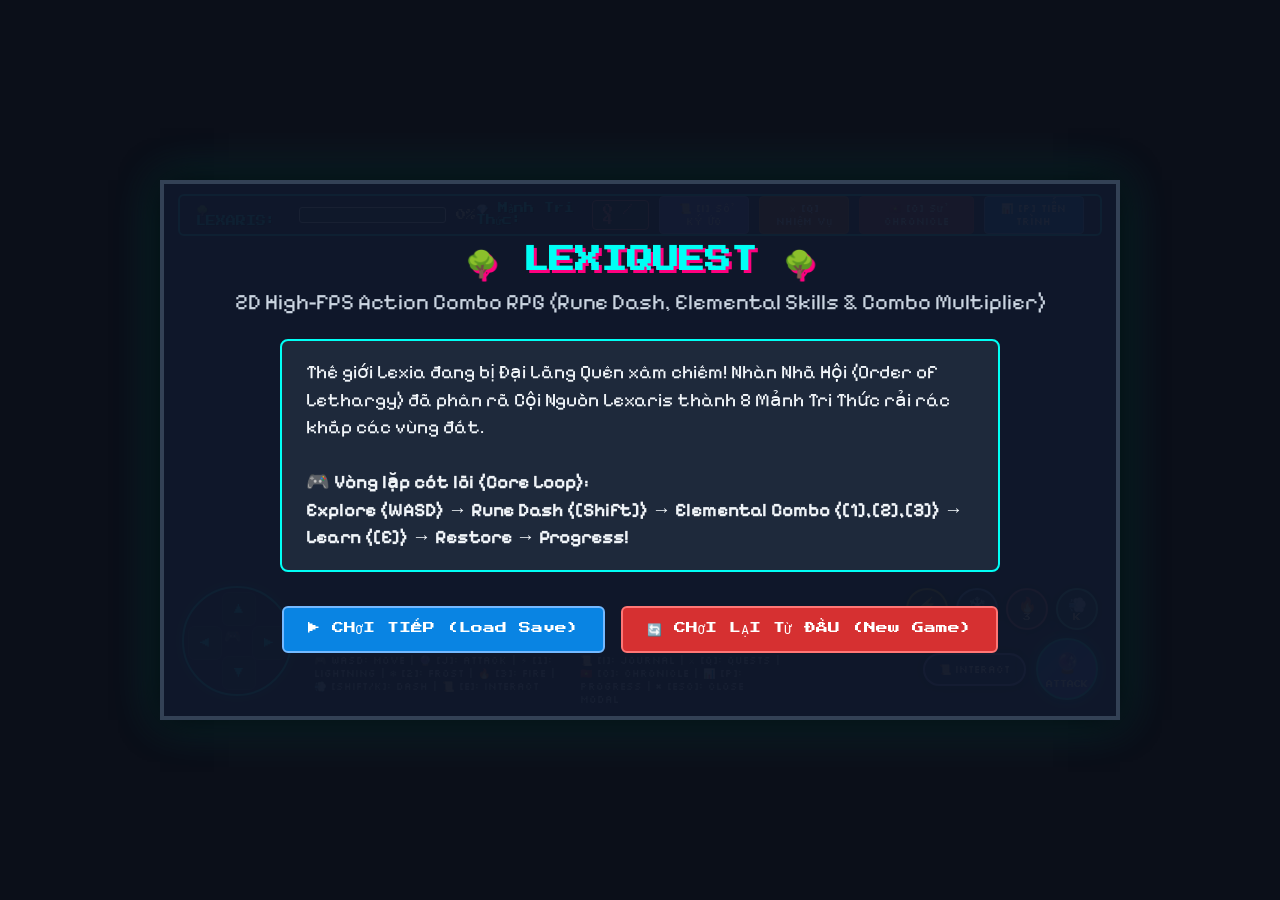
==== index.html @ 3aebe2f2 "feat: LexiQuest RPG mobile and desktop release with touch controls" ====
<!DOCTYPE html>
<html lang="vi">
<head>
    <meta charset="UTF-8">
    <meta name="viewport" content="width=device-width, initial-scale=1.0">
    <title>LexiQuest: Echoes of Knowledge - 2D Active Action RPG Combo (60FPS)</title>
    <link rel="stylesheet" href="styles/base.css">
    <link rel="stylesheet" href="styles/game.css">
    <link rel="preconnect" href="https://fonts.googleapis.com">
    <link rel="preconnect" href="https://fonts.gstatic.com" crossorigin>
    <link href="https://fonts.googleapis.com/css2?family=Pixelify+Sans:wght@400;600;700&family=Press+Start+2P&family=Silkscreen&family=VT323&display=swap" rel="stylesheet">
</head>
<body>
    <div id="game-container">
        <!-- Top HUD Bar -->
        <div id="hud-top">
            <div class="hud-item" onclick="toggleProgressModal()" style="cursor: pointer;" title="Nhấp để xem Tiến Trình">
                <span class="hud-label">🌳 LEXARIS:</span>
                <div class="tree-progress-container">
                    <div id="tree-progress-bar" class="tree-progress-fill"></div>
                </div>
                <span id="tree-pct-text">0%</span>
            </div>

            <div class="hud-item">
                <span id="shards-counter-item" onclick="toggleProgressModal()" style="cursor: pointer; display: flex; align-items: center; gap: 6px;" title="Nhấp để xem Tiến Trình">
                    <span class="hud-label">💎 Mảnh Tri Thức:</span>
                    <span id="shards-counter" class="shards-badge">0 / 8</span>
                </span>
                <button onclick="toggleJournal()" class="pixel-btn-hud">📜 [I] Sổ Ký Ức</button>
                <button onclick="toggleQuestModal()" class="pixel-btn-hud gold">⚔️ [Q] Nhiệm Vụ</button>
                <button onclick="toggleChronicleModal()" class="pixel-btn-hud red">🇻🇳 [C] Sử Chronicle</button>
                <button onclick="toggleProgressModal()" class="pixel-btn-hud blue">📊 [P] Tiến Trình</button>
            </div>
        </div>

        <!-- Main Canvas Viewport (960x540 px) -->
        <canvas id="gameCanvas" width="960" height="540"></canvas>

        <!-- On-Screen Action & Movement Touch Controls (Separate Left D-Pad & Right Skills/Actions) -->
        <div id="virtual-controls">
            <!-- Left Side: Movement D-Pad -->
            <div class="virtual-dpad-container">
                <button id="vbtn-up" class="dpad-btn dpad-up" title="Lên [W]">▲</button>
                <button id="vbtn-left" class="dpad-btn dpad-left" title="Trái [A]">◀</button>
                <div class="dpad-center">🎮</div>
                <button id="vbtn-right" class="dpad-btn dpad-right" title="Phải [D]">▶</button>
                <button id="vbtn-down" class="dpad-btn dpad-down" title="Xuống [S]">▼</button>
            </div>

            <!-- Right Side: Skills & Action Buttons Bar -->
            <div class="virtual-actions-container">
                <!-- Skill Row -->
                <div class="skills-row">
                    <button id="vbtn-skill1" class="btn-skill-round skill-lightning" title="Chiêu [1]: Sét">
                        <span class="skill-icon">⚡</span>
                        <span id="vbtn-skill1-cd" class="skill-label">1</span>
                    </button>
                    <button id="vbtn-skill2" class="btn-skill-round skill-frost" title="Chiêu [2]: Băng">
                        <span class="skill-icon">❄️</span>
                        <span id="vbtn-skill2-cd" class="skill-label">2</span>
                    </button>
                    <button id="vbtn-skill3" class="btn-skill-round skill-fire" title="Chiêu [3]: Bão Lửa">
                        <span class="skill-icon">🔥</span>
                        <span id="vbtn-skill3-cd" class="skill-label">3</span>
                    </button>
                    <button id="vbtn-dash" class="btn-skill-round skill-dash" title="Lướt Dash [Shift]">
                        <span class="skill-icon">💨</span>
                        <span id="vbtn-dash-cd" class="skill-label">K</span>
                    </button>
                </div>

                <!-- Main Action Row -->
                <div class="actions-row">
                    <button id="vbtn-interact" class="btn-action-round action-interact" title="Tương tác [E]">
                        <span class="action-icon">📜</span>
                        <span class="action-label">Interact</span>
                    </button>
                    <button id="vbtn-attack" class="btn-action-round action-attack-main" title="Bắn phép [J]">
                        <span class="action-icon">🔮</span>
                        <span class="action-label">ATTACK</span>
                    </button>
                </div>
            </div>
        </div>

        <!-- Title Screen / Màn Hình Chờ Chọn Chơi Tiếp Hoặc Chơi Lại Từ Đầu -->
        <div id="campaign-select" class="overlay-panel">
            <h1 class="pixel-title">🌳 LEXIQUEST 🌳</h1>
            <p class="pixel-subtitle">2D High-FPS Action Combo RPG (Rune Dash, Elemental Skills & Combo Multiplier)</p>

            <div class="intro-box">
                <p>Thế giới Lexia đang bị Đại Lãng Quên xâm chiếm! Nhàn Nhã Hội (Order of Lethargy) đã phân rã Cội Nguồn Lexaris thành 8 Mảnh Tri Thức rải rác khắp các vùng đất.</p>
                <br>
                <p>🎮 <b>Vòng lặp cốt lõi (Core Loop):</b></p>
                <p><b>Explore (WASD)</b> → <b>Rune Dash ([Shift])</b> → <b>Elemental Combo ([1],[2],[3])</b> → <b>Learn ([E])</b> → <b>Restore</b> → <b>Progress!</b></p>
            </div>

            <div style="display: flex; gap: 16px; margin-top: 10px;">
                <button onclick="continueGame()" class="pixel-btn green-large" style="background: #0984e3; border-color: #74b9ff;">▶️ CHƠI TIẾP (Load Save)</button>
                <button onclick="startNewGame()" class="pixel-btn green-large" style="background: #d63031; border-color: #ff7675;">🔄 CHƠI LẠI TỪ ĐẦU (New Game)</button>
            </div>
        </div>

        <!-- GameOver Screen / Màn Hình Khi Máu Về 0 Chơi Lại Từ Đầu -->
        <div id="gameover-modal" class="overlay-panel hidden">
            <h1 class="pixel-title" style="color: #ff0055; text-shadow: 3px 3px #000;">💀 GAME OVER 💀</h1>
            <p class="pixel-subtitle" style="color: #ff7675;">Kaelen đã kiệt sức trước sự tấn công của Hội Nhàn Nhã!</p>

            <div class="intro-box" style="border-color: #ff0055; text-align: center;">
                <p>Máu (HP) của Kaelen đã về 0! Theo quy tắc sinh tồn phiêu lưu, cậu phải hồi phục sức mạnh và **CHƠI LẠI TỪ ĐẦU**!</p>
            </div>

            <button onclick="startNewGame()" class="pixel-btn green-large" style="background: #d63031; border-color: #ff7675; margin-top: 12px;">🔄 CHƠI LẠI TỪ ĐẦU (Restart Journey)</button>
        </div>

        <!-- Lore & Shard Journal Modal -->
        <div id="journal-modal" class="overlay-panel hidden" onclick="if(event.target===this) toggleJournal()">
            <div class="modal-box">
                <div class="modal-header">
                    <h2>📜 SỔ KÝ ỨC & CỔ TỰ RUNE LEXARIS</h2>
                    <button onclick="toggleJournal()" class="pixel-btn-close">✖ Khép Sổ</button>
                </div>
                <div id="journal-content-list" class="modal-body">
                    <!-- Dynamic list of shards & canon lore -->
                </div>
            </div>
        </div>

        <!-- Quest Log Modal -->
        <div id="quest-modal" class="overlay-panel hidden" onclick="if(event.target===this) toggleQuestModal()">
            <div class="modal-box quest-style">
                <div class="modal-header">
                    <h2>⚔️ NHẬT KÝ NHIỆM VỤ (QUEST LOG)</h2>
                    <button onclick="toggleQuestModal()" class="pixel-btn-close">✖ Đóng</button>
                </div>
                <div id="quest-content-list" class="modal-body">
                    <div class="card-item active">
                        <div class="card-title">🌟 Nhiệm Vụ Chính: Khôi Phục Cội Nguồn Lexaris</div>
                        <div class="card-desc">Thu thập đủ 8 Mảnh Tri Thức rải rác khắp các vùng đất để thắp sáng Cội Nguồn Lexaris lên 100%.</div>
                    </div>
                    <div class="card-item">
                        <div class="card-title">🇻🇳 Nhiệm Vụ Phụ: Hào Khí Non Sông cùng Sử</div>
                        <div class="card-desc">Giải mã Mảnh Ký Ức Bạch Đằng Giang 938 & Điện Diên Hồng để giải cứu cõi Ký Ức Việt Nam khỏi Oblivitas.</div>
                    </div>
                    <div class="card-item">
                        <div class="card-title">📜 Nhiệm Vụ Phụ: Cổ Tự Rune S-V-O cùng Lex</div>
                        <div class="card-desc">Khôi phục các Rune Ngôn Từ để liên kết lại cấu trúc tri thức bị Nhàn Nhã Hội đánh gãy.</div>
                    </div>
                </div>
            </div>
        </div>

        <!-- History Chronicle Modal (Đại Sử Việt) -->
        <div id="chronicle-modal" class="overlay-panel hidden" onclick="if(event.target===this) toggleChronicleModal()">
            <div class="modal-box chronicle-style">
                <div class="modal-header">
                    <h2>🇻🇳 ĐẠI SỬ VIỆT - CHRONICLE KÝ ỨC</h2>
                    <button onclick="toggleChronicleModal()" class="pixel-btn-close">✖ Đóng</button>
                </div>
                <div id="chronicle-content-list" class="modal-body">
                    <!-- Dynamic list of history anchors & source references -->
                </div>
            </div>
        </div>

        <!-- Lexaris Progress Modal (Màn Hình Tiến Trình) -->
        <div id="progress-modal" class="overlay-panel hidden" onclick="if(event.target===this) toggleProgressModal()">
            <div class="modal-box progress-style">
                <div class="modal-header">
                    <h2>📊 TIẾN TRÌNH KHÔI PHỤC CỘI NGUỒN LEXARIS</h2>
                    <button onclick="toggleProgressModal()" class="pixel-btn-close">✖ Đóng</button>
                </div>
                <div id="progress-content-list" class="modal-body">
                    <!-- Dynamic list of stage & shard progress -->
                </div>
            </div>
        </div>

        <!-- UI Overlay for Dialogue System -->
        <div id="dialogue-box" class="pixel-box hidden">
            <div class="dialogue-header">
                <div id="avatar" class="portrait su"></div>
                <span id="speaker-name">Tên Nhân Vật</span>
            </div>
            <div id="dialogue-text" class="dialogue-content">Nội dung hội thoại...</div>
            <div class="dialogue-prompt">Bấm [Space] hoặc [Click] để tiếp tục ▼</div>
        </div>

        <!-- UI Overlay for Echo Resonance Battle Puzzle -->
        <div id="battle-modal" class="pixel-box lesson-overlay hidden">
            <div class="lesson-header">
                <div class="lesson-title">⚡ ECHO RESONANCE TRIAL ⚡</div>
                <div class="enemy-info">
                    <span id="enemy-name">Mảnh Tri Thức Bị Niêm Phong</span>
                </div>
            </div>

            <div id="battle-question" class="lesson-question">
                Nội dung câu hỏi thử thách Rune...
            </div>

            <div id="battle-options" class="lesson-options">
                <!-- Dynamic options generated by JS -->
            </div>

            <div id="battle-feedback" class="lesson-feedback hidden"></div>
        </div>

        <!-- Controls HUD Overlay -->
        <div id="hud-controls">
            <span>🎮 WASD: Move | 🔮 [J]: Attack | ⚡ [1]: Lightning | ❄️ [2]: Frost | 🔥 [3]: Fire | 💨 [Shift/K]: Dash | 📜 [E]: Interact</span>
            <span>📜 [I]: Journal | ⚔️ [Q]: Quests | 🇻🇳 [C]: Chronicle | 📊 [P]: Progress | ✖ [Esc]: Close Modal</span>
        </div>
    </div>

    <!-- Standalone Script Bundle (Direct File:// Protocol Compatibility without HTTP Server) -->
    <script src="js/gameBundle.js"></script>
</body>
</html>
---- styles/base.css ----
/* LexiQuest Base CSS: Reset, Typography & Pixel Ratio */
* {
    box-sizing: border-box;
    margin: 0;
    padding: 0;
    user-select: none;
}

html, body {
    width: 100%;
    height: 100%;
    background-color: #0b0f19;
    color: #f1f5f9;
    font-family: 'Pixelify Sans', sans-serif;
    display: flex;
    justify-content: center;
    align-items: center;
    overflow: hidden;
}

/* Crisp Pixel Art Image Scaling */
canvas, img, svg {
    image-rendering: pixelated;
    image-rendering: crisp-edges;
    image-rendering: -moz-crisp-edges;
}
---- styles/game.css ----
#game-container {
    position: relative;
    width: 960px;
    height: 540px;
    max-width: 100vw;
    max-height: 100vh;
    aspect-ratio: 16 / 9;
    border: 4px solid #334155;
    box-shadow: 0 0 35px rgba(0, 0, 0, 0.95), 0 0 45px rgba(0, 255, 245, 0.2);
    background-color: #0f172a;
    overflow: hidden;
    touch-action: none;
}

#gameCanvas {
    width: 100%;
    height: 100%;
    display: block;
}

/* Top HUD Bar */
#hud-top {
    position: absolute;
    top: 10px;
    left: 14px;
    right: 14px;
    height: 42px;
    background: rgba(15, 23, 42, 0.92);
    border: 2px solid #00fff5;
    border-radius: 6px;
    display: flex;
    justify-content: space-between;
    align-items: center;
    padding: 0 16px;
    z-index: 40;
}

.hud-item {
    display: flex;
    align-items: center;
    gap: 10px;
}

.hud-label {
    font-family: 'Press Start 2P', monospace;
    font-size: 10px;
    color: #00fff5;
    text-shadow: 1px 1px #000;
}

.tree-progress-container {
    width: 160px;
    height: 16px;
    background: #1e293b;
    border: 1px solid #fff;
    border-radius: 3px;
    overflow: hidden;
}

.tree-progress-fill {
    width: 0%;
    height: 100%;
    background: linear-gradient(to right, #6c5ce7, #00cec9, #ffeaa7);
    transition: width 0.5s ease-in-out;
}

#tree-pct-text {
    font-family: 'Press Start 2P', monospace;
    font-size: 10px;
    color: #ffeaa7;
}

.shards-badge {
    font-family: 'Press Start 2P', monospace;
    font-size: 10px;
    color: #ff7675;
    background: #1e293b;
    padding: 4px 10px;
    border-radius: 4px;
    border: 1px solid #ff7675;
}

.pixel-btn-hud {
    font-family: 'Silkscreen', monospace;
    font-size: 10px;
    background: #6c5ce7;
    color: #fff;
    border: 1px solid #a29bfe;
    padding: 5px 10px;
    border-radius: 4px;
    cursor: pointer;
    transition: transform 0.15s, background 0.15s;
}

.pixel-btn-hud.gold { background: #d35400; border-color: #e67e22; }
.pixel-btn-hud.blue { background: #0984e3; border-color: #74b9ff; }
.pixel-btn-hud.red { background: #c0392b; border-color: #e74c3c; }

.pixel-btn-hud:hover {
    filter: brightness(1.2);
    transform: scale(1.05);
}

/* Modal Overlay Panels */
.overlay-panel {
    position: absolute;
    top: 0;
    left: 0;
    width: 100%;
    height: 100%;
    background: rgba(15, 23, 42, 0.96);
    display: flex;
    flex-direction: column;
    align-items: center;
    justify-content: center;
    z-index: 100;
    padding: 30px;
    text-align: center;
}

.modal-box {
    background: #0f172a;
    border: 4px solid #6c5ce7;
    border-radius: 8px;
    width: 780px;
    height: 440px;
    display: flex;
    flex-direction: column;
    padding: 20px;
    box-shadow: 0 0 30px rgba(108, 92, 231, 0.45);
}

.modal-box.quest-style { border-color: #d35400; }
.modal-box.chronicle-style { border-color: #e74c3c; }

.modal-header {
    display: flex;
    justify-content: space-between;
    align-items: center;
    border-bottom: 2px solid #6c5ce7;
    padding-bottom: 10px;
    margin-bottom: 14px;
}

.modal-header h2 {
    font-family: 'Press Start 2P', monospace;
    font-size: 13px;
    color: #ffeaa7;
}

.pixel-btn-close {
    font-family: 'Silkscreen', monospace;
    font-size: 11px;
    background: #d63031;
    color: #fff;
    border: none;
    padding: 6px 12px;
    border-radius: 4px;
    cursor: pointer;
}

.modal-body {
    flex-grow: 1;
    overflow-y: auto;
    display: flex;
    flex-direction: column;
    gap: 12px;
    padding-right: 6px;
}

.card-item {
    background: #1e293b;
    border: 2px solid #334155;
    border-radius: 6px;
    padding: 12px 16px;
    text-align: left;
}

.card-item.active {
    border-color: #00fff5;
    background: rgba(0, 255, 245, 0.06);
}

.card-title {
    font-family: 'Pixelify Sans', sans-serif;
    font-size: 19px;
    font-weight: 700;
    color: #00fff5;
    margin-bottom: 4px;
}

.card-desc {
    font-size: 17px;
    color: #cbd5e1;
    line-height: 1.4;
}

/* Dialogue Box Overlay */
#dialogue-box {
    position: absolute;
    bottom: 18px;
    left: 24px;
    right: 24px;
    height: 140px;
    background: rgba(15, 23, 42, 0.96);
    border: 3px solid #00fff5;
    border-radius: 6px;
    z-index: 50;
    display: flex;
    flex-direction: column;
    justify-content: space-between;
    padding: 14px;
    cursor: pointer;
}

.dialogue-header {
    display: flex;
    align-items: center;
    gap: 12px;
    border-bottom: 1px solid #334155;
    padding-bottom: 6px;
}

.portrait {
    width: 32px;
    height: 32px;
    border-radius: 4px;
    border: 2px solid #fff;
}

.portrait.kaelen { background-color: #4e54c8; }
.portrait.lex { background-color: #00fff5; }
.portrait.su { background-color: #ff9900; }
.portrait.oblivitas { background-color: #800080; }

#speaker-name {
    font-family: 'Press Start 2P', monospace;
    font-size: 11px;
    color: #f8b500;
}

.dialogue-content {
    font-family: 'Pixelify Sans', sans-serif;
    font-size: 20px;
    line-height: 1.4;
    color: #ffffff;
    flex-grow: 1;
    margin-top: 8px;
}

.dialogue-prompt {
    font-family: 'Silkscreen', monospace;
    font-size: 11px;
    color: #00fff5;
    text-align: right;
    animation: blink 1s infinite;
}

@keyframes blink {
    0%, 100% { opacity: 1; }
    50% { opacity: 0.3; }
}

/* Lesson / Quiz Panel Overlay */
.lesson-overlay {
    position: absolute;
    top: 50px;
    left: 60px;
    right: 60px;
    bottom: 40px;
    background: rgba(15, 23, 42, 0.97);
    border: 4px solid #ff0055;
    border-radius: 8px;
    z-index: 60;
    display: flex;
    flex-direction: column;
    gap: 14px;
    padding: 18px;
}

.lesson-header {
    display: flex;
    justify-content: space-between;
    align-items: center;
    border-bottom: 2px solid #ff0055;
    padding-bottom: 10px;
}

.lesson-title {
    font-size: 12px;
    color: #ff0055;
    font-family: 'Press Start 2P', monospace;
}

.lesson-question {
    font-family: 'Pixelify Sans', sans-serif;
    font-size: 21px;
    color: #ffff00;
    line-height: 1.45;
    background: #0f172a;
    padding: 12px;
    border-radius: 4px;
    border-left: 4px solid #00fff5;
}

.lesson-options {
    display: flex;
    flex-direction: column;
    gap: 10px;
}

.lesson-btn {
    background: #1e293b;
    border: 2px solid #334155;
    color: #fff;
    font-family: 'Pixelify Sans', sans-serif;
    font-size: 19px;
    padding: 10px 14px;
    text-align: left;
    cursor: pointer;
    border-radius: 4px;
    transition: background 0.2s, border-color 0.2s;
}

.lesson-btn:hover {
    background: #0f3460;
    border-color: #00fff5;
    color: #00fff5;
}

.lesson-feedback {
    font-family: 'Pixelify Sans', sans-serif;
    font-size: 19px;
    padding: 10px;
    border-radius: 4px;
    text-align: center;
}

.lesson-feedback.correct {
    background: rgba(0, 255, 128, 0.2);
    color: #00ff80;
    border: 1px solid #00ff80;
}

.lesson-feedback.wrong {
    background: rgba(255, 0, 85, 0.2);
    color: #ff0055;
    border: 1px solid #ff0055;
}

/* Controls Overlay Hints */
#hud-controls {
    position: absolute;
    bottom: 6px;
    left: 140px;
    right: 320px;
    display: flex;
    justify-content: center;
    gap: 12px;
    font-family: 'Silkscreen', monospace;
    font-size: 10px;
    color: #cbd5e1;
    background: rgba(15, 23, 42, 0.88);
    padding: 4px 10px;
    border-radius: 4px;
    pointer-events: none;
    z-index: 20;
}

.pixel-title {
    font-family: 'Press Start 2P', monospace;
    font-size: 26px;
    color: #00fff5;
    text-shadow: 3px 3px #ff007f;
    margin-bottom: 10px;
}

.pixel-subtitle {
    font-family: 'Pixelify Sans', sans-serif;
    font-size: 22px;
    color: #cbd5e1;
    margin-bottom: 24px;
}

.intro-box {
    background: #1e293b;
    border: 2px solid #00fff5;
    padding: 18px 24px;
    border-radius: 8px;
    max-width: 720px;
    font-family: 'Pixelify Sans', sans-serif;
    font-size: 19px;
    line-height: 1.45;
    color: #f1f5f9;
    text-align: left;
    margin-bottom: 24px;
}

.pixel-btn.green-large {
    font-family: 'Press Start 2P', monospace;
    font-size: 12px;
    padding: 14px 24px;
    background: #00b894;
    border: 2px solid #55efc4;
    color: #fff;
    cursor: pointer;
    border-radius: 6px;
    transition: filter 0.2s, transform 0.2s;
}

.pixel-btn.green-large:hover {
    filter: brightness(1.2);
    transform: scale(1.05);
}

/* Virtual On-Screen Controls Layout */
#virtual-controls {
    position: absolute;
    inset: 0;
    pointer-events: none;
    z-index: 35;
}

/* Bottom Left: Virtual D-Pad */
.virtual-dpad-container {
    position: absolute;
    bottom: 20px;
    left: 18px;
    width: 110px;
    height: 110px;
    background: rgba(15, 23, 42, 0.85);
    border: 2px solid #00fff5;
    border-radius: 50%;
    pointer-events: auto;
    box-shadow: 0 0 15px rgba(0, 255, 245, 0.35);
}

.dpad-btn {
    position: absolute;
    width: 34px;
    height: 34px;
    background: #1e293b;
    border: 1px solid #334155;
    color: #00fff5;
    font-family: 'Press Start 2P', monospace;
    font-size: 10px;
    display: flex;
    align-items: center;
    justify-content: center;
    cursor: pointer;
    user-select: none;
    border-radius: 6px;
    transition: background 0.1s, transform 0.1s;
}

.dpad-btn:active, .dpad-btn.active {
    background: #00fff5;
    color: #0f172a;
    transform: scale(0.92);
}

.dpad-up { top: 4px; left: 38px; }
.dpad-down { bottom: 4px; left: 38px; }
.dpad-left { top: 38px; left: 4px; }
.dpad-right { top: 38px; right: 4px; }
.dpad-center {
    position: absolute;
    top: 40px;
    left: 40px;
    font-size: 14px;
    pointer-events: none;
    opacity: 0.6;
}

/* Bottom Right: Virtual Action & Skill Buttons */
.virtual-actions-container {
    position: absolute;
    bottom: 16px;
    right: 18px;
    display: flex;
    flex-direction: column;
    align-items: flex-end;
    gap: 8px;
    pointer-events: auto;
}

.skills-row {
    display: flex;
    gap: 8px;
}

.actions-row {
    display: flex;
    align-items: center;
    gap: 10px;
}

.btn-skill-round {
    width: 42px;
    height: 42px;
    border-radius: 50%;
    background: #1e293b;
    border: 2px solid #6c5ce7;
    color: #fff;
    display: flex;
    flex-direction: column;
    align-items: center;
    justify-content: center;
    cursor: pointer;
    box-shadow: 0 0 10px rgba(0,0,0,0.5);
    transition: transform 0.1s, filter 0.15s;
    user-select: none;
}

.btn-skill-round:active {
    transform: scale(0.9);
}

.skill-lightning { border-color: #f1c40f; background: rgba(241, 196, 15, 0.2); }
.skill-frost { border-color: #74b9ff; background: rgba(116, 185, 255, 0.2); }
.skill-fire { border-color: #ff7675; background: rgba(255, 118, 117, 0.2); }
.skill-dash { border-color: #55efc4; background: rgba(85, 239, 196, 0.2); }

.skill-icon { font-size: 15px; line-height: 1; }
.skill-label { font-family: 'Press Start 2P', monospace; font-size: 8px; color: #ffeaa7; margin-top: 1px; }

.btn-action-round {
    border-radius: 20px;
    background: #1e293b;
    border: 2px solid #334155;
    color: #fff;
    display: flex;
    align-items: center;
    justify-content: center;
    gap: 4px;
    cursor: pointer;
    box-shadow: 0 0 12px rgba(0,0,0,0.6);
    transition: transform 0.1s, filter 0.15s;
    user-select: none;
}

.btn-action-round:active {
    transform: scale(0.92);
}

.action-interact {
    padding: 8px 14px;
    border-color: #a29bfe;
    background: rgba(108, 92, 231, 0.25);
    font-family: 'Silkscreen', monospace;
    font-size: 10px;
}

.action-attack-main {
    width: 62px;
    height: 62px;
    border-radius: 50%;
    border-color: #00fff5;
    background: linear-gradient(135deg, #0984e3, #6c5ce7);
    box-shadow: 0 0 18px rgba(0, 255, 245, 0.5);
    flex-direction: column;
}

.action-attack-main .action-icon { font-size: 20px; }
.action-attack-main .action-label { font-family: 'Press Start 2P', monospace; font-size: 7px; color: #fff; margin-top: 2px; }

.modal-box.progress-style {
    border-color: #00fff5;
    box-shadow: 0 0 30px rgba(0, 255, 245, 0.45);
}

.hidden { display: none !important; }

/* Mobile & Tablet Responsive Media Queries */
@media (max-width: 768px) {
    #hud-top {
        height: 36px;
        padding: 0 8px;
        top: 4px;
        left: 4px;
        right: 4px;
    }
    .hud-label {
        font-size: 8px;
    }
    .pixel-btn-hud {
        font-size: 8px;
        padding: 3px 6px;
    }
    .tree-progress-container {
        width: 80px;
        height: 12px;
    }
    #shards-counter {
        font-size: 8px;
        padding: 2px 6px;
    }
    .virtual-dpad-container {
        bottom: 8px;
        left: 8px;
        transform: scale(0.85);
        transform-origin: bottom left;
    }
    .virtual-actions-container {
        bottom: 6px;
        right: 8px;
        transform: scale(0.85);
        transform-origin: bottom right;
    }
    #hud-controls {
        display: none !important;
    }
    .modal-box {
        width: 95%;
        height: 88%;
        padding: 12px;
    }
    .intro-box {
        font-size: 15px;
        padding: 12px;
    }
    .pixel-title {
        font-size: 18px;
    }
    .pixel-subtitle {
        font-size: 14px;
    }
}
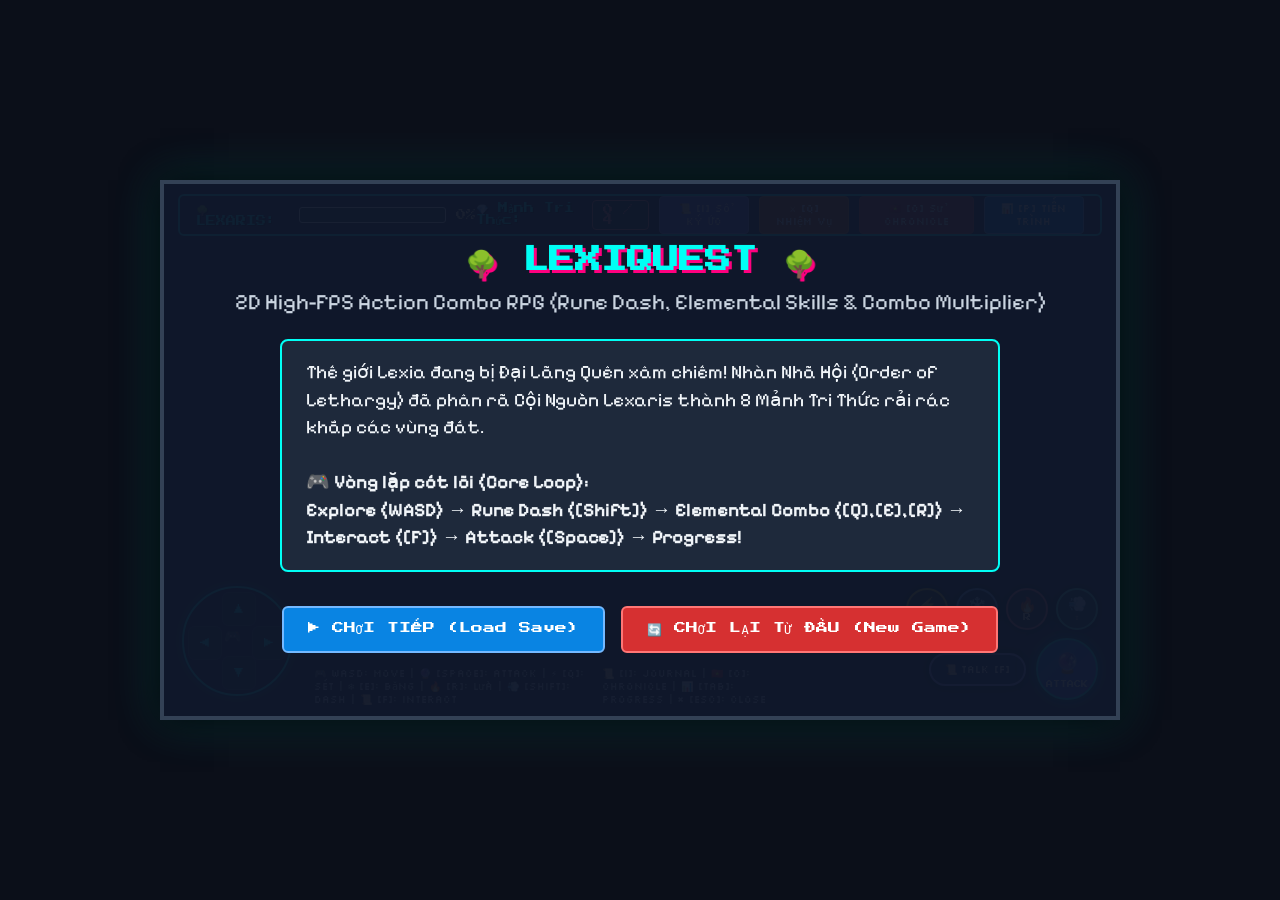
==== commit 55601368: "feat: remap controls to ergonomic MOBA layout - Q/E/R skills, Space attack, F interact, Shift dash" ====
--- a/index.html
+++ b/index.html
@@ -52,31 +52,31 @@
             <div class="virtual-actions-container">
                 <!-- Skill Row -->
                 <div class="skills-row">
-                    <button id="vbtn-skill1" class="btn-skill-round skill-lightning" title="Chiêu [1]: Sét">
+                    <button id="vbtn-skill1" class="btn-skill-round skill-lightning" title="Chiêu [Q]: Sét">
                         <span class="skill-icon">⚡</span>
-                        <span id="vbtn-skill1-cd" class="skill-label">1</span>
-                    </button>
-                    <button id="vbtn-skill2" class="btn-skill-round skill-frost" title="Chiêu [2]: Băng">
+                        <span id="vbtn-skill1-cd" class="skill-label">Q</span>
+                    </button>
+                    <button id="vbtn-skill2" class="btn-skill-round skill-frost" title="Chiêu [E]: Băng">
                         <span class="skill-icon">❄️</span>
-                        <span id="vbtn-skill2-cd" class="skill-label">2</span>
-                    </button>
-                    <button id="vbtn-skill3" class="btn-skill-round skill-fire" title="Chiêu [3]: Bão Lửa">
+                        <span id="vbtn-skill2-cd" class="skill-label">E</span>
+                    </button>
+                    <button id="vbtn-skill3" class="btn-skill-round skill-fire" title="Chiêu [R]: Bão Lửa">
                         <span class="skill-icon">🔥</span>
-                        <span id="vbtn-skill3-cd" class="skill-label">3</span>
+                        <span id="vbtn-skill3-cd" class="skill-label">R</span>
                     </button>
                     <button id="vbtn-dash" class="btn-skill-round skill-dash" title="Lướt Dash [Shift]">
                         <span class="skill-icon">💨</span>
-                        <span id="vbtn-dash-cd" class="skill-label">K</span>
+                        <span id="vbtn-dash-cd" class="skill-label">⇧</span>
                     </button>
                 </div>
 
                 <!-- Main Action Row -->
                 <div class="actions-row">
-                    <button id="vbtn-interact" class="btn-action-round action-interact" title="Tương tác [E]">
+                    <button id="vbtn-interact" class="btn-action-round action-interact" title="Tương tác [F]">
                         <span class="action-icon">📜</span>
-                        <span class="action-label">Interact</span>
-                    </button>
-                    <button id="vbtn-attack" class="btn-action-round action-attack-main" title="Bắn phép [J]">
+                        <span class="action-label">Talk [F]</span>
+                    </button>
+                    <button id="vbtn-attack" class="btn-action-round action-attack-main" title="Bắn phép [Space]">
                         <span class="action-icon">🔮</span>
                         <span class="action-label">ATTACK</span>
                     </button>
@@ -93,7 +93,7 @@
                 <p>Thế giới Lexia đang bị Đại Lãng Quên xâm chiếm! Nhàn Nhã Hội (Order of Lethargy) đã phân rã Cội Nguồn Lexaris thành 8 Mảnh Tri Thức rải rác khắp các vùng đất.</p>
                 <br>
                 <p>🎮 <b>Vòng lặp cốt lõi (Core Loop):</b></p>
-                <p><b>Explore (WASD)</b> → <b>Rune Dash ([Shift])</b> → <b>Elemental Combo ([1],[2],[3])</b> → <b>Learn ([E])</b> → <b>Restore</b> → <b>Progress!</b></p>
+                <p><b>Explore (WASD)</b> → <b>Rune Dash ([Shift])</b> → <b>Elemental Combo ([Q],[E],[R])</b> → <b>Interact ([F])</b> → <b>Attack ([Space])</b> → <b>Progress!</b></p>
             </div>
 
             <div style="display: flex; gap: 16px; margin-top: 10px;">
@@ -184,7 +184,7 @@
                 <span id="speaker-name">Tên Nhân Vật</span>
             </div>
             <div id="dialogue-text" class="dialogue-content">Nội dung hội thoại...</div>
-            <div class="dialogue-prompt">Bấm [Space] hoặc [Click] để tiếp tục ▼</div>
+            <div class="dialogue-prompt">Bấm [F] hoặc [Space] hoặc [Click] để tiếp tục ▼</div>
         </div>
 
         <!-- UI Overlay for Echo Resonance Battle Puzzle -->
@@ -209,8 +209,8 @@
 
         <!-- Controls HUD Overlay -->
         <div id="hud-controls">
-            <span>🎮 WASD: Move | 🔮 [J]: Attack | ⚡ [1]: Lightning | ❄️ [2]: Frost | 🔥 [3]: Fire | 💨 [Shift/K]: Dash | 📜 [E]: Interact</span>
-            <span>📜 [I]: Journal | ⚔️ [Q]: Quests | 🇻🇳 [C]: Chronicle | 📊 [P]: Progress | ✖ [Esc]: Close Modal</span>
+            <span>🎮 WASD: Move | 🔮 [Space]: Attack | ⚡ [Q]: Sét | ❄️ [E]: Băng | 🔥 [R]: Lửa | 💨 [Shift]: Dash | 📜 [F]: Interact</span>
+            <span>📜 [I]: Journal | 🇻🇳 [C]: Chronicle | 📊 [Tab]: Progress | ✖ [Esc]: Close</span>
         </div>
     </div>
 
